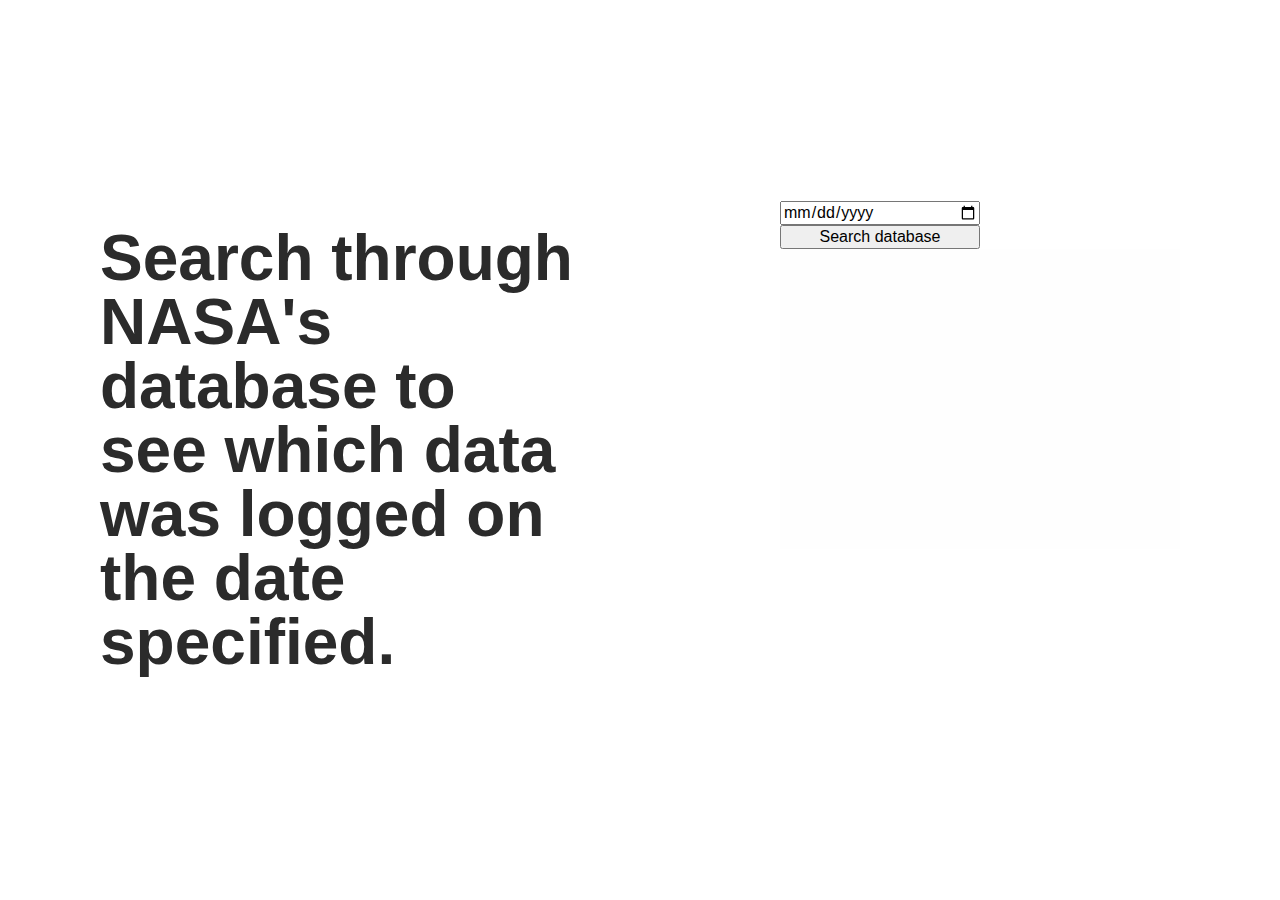
==== nasa-pod.html @ 1513b19c "first commit" ====
<!DOCTYPE html>
<html lang="en">
	<head>
    	<meta charset="utf-8">
    	<meta name="description" content="This is where your description goes">
    	<meta name="keywords" content="one, two, three">
		<meta name="viewport" content="width=device-width, initial-scale=1">
		<title>Title in the tab</title>

		<!-- external CSS link -->
		<link rel="stylesheet" href="css/normalize.css">
		<link rel="stylesheet" href="css/style.css">
	</head>
	<body class="fade-in-text">
		<section class="column">
			<section class="item">
				<h1>Search through NASA's database to see which data was logged on the date specified.</h1>
			</section>
			<section class="item" id="input-section">
				<input type="date" name="" value="YYYY-MM-DD">
				<button type="button" name="button">Search database</button>
				<img src="[data-uri]"><iframe src="" frameborder="0"></iframe>
				
				
			</section>
		</section>
		<script type="text/javascript" src="js/main.js"></script>
	</body>
</html>
---- css/style.css ----
/******************************************
/* CSS
/*******************************************/

/* Box Model Hack */
*{
  box-sizing: border-box;
  font-family: -apple-system, BlinkMacSystemFont, 'Segoe UI', Roboto, Oxygen, Ubuntu, Cantarell, 'Open Sans', 'Helvetica Neue', sans-serif;
}
/* animation */
.fade-in-text {
  display: inline-block;
  animation: fadeIn linear 2s;
  -webkit-animation: fadeIn linear 2s;
  -moz-animation: fadeIn linear 2s;
  -o-animation: fadeIn linear 2s;
  -ms-animation: fadeIn linear 2s;
}

@keyframes fadeIn {
  0% {opacity:0;}
  100% {opacity:1;}
}

@-moz-keyframes fadeIn {
  0% {opacity:0;}
  100% {opacity:1;}
}

@-webkit-keyframes fadeIn {
  0% {opacity:0;}
  100% {opacity:1;}
}

@-o-keyframes fadeIn {
  0% {opacity:0;}
  100% {opacity:1;}
}

@-ms-keyframes fadeIn {
  0% {opacity:0;}
  100% {opacity:1;}
}
/******************************************
/* LAYOUT
/*******************************************/

body{
  text-align: center;
  color: rgb(43, 43, 43);
  background-color: rgb (43, 43, 43);
  background-size:auto;
  max-height: 100vh;
}

img{
  max-width: 400px;
  max-height: 300px;

}

.home-page-container{
  display: flex;
  justify-content: center;
  align-items: center;
  height: 100vh;
}

#nasa-explore{
  padding: 2px 2px;
  color: white;
  background-color: rgb(43, 43, 43);;
}
.item{
  padding: 100px;
}
.column{
  text-align: start;
  display: flex;
  justify-content: center;
  align-items: center;
  height: 100vh;
}
.column h1{
  font-size: 4rem;
  line-height: 1;
}
.column input{
  width: 50%;
}
.column button{
  width: 50%;
}
#input-section{
  display: flex;
  flex-direction: column;
}

/******************************************
/* ADDITIONAL STYLES
/*******************************************/

@media only screen and (max-width:1000px){
  .column{
    display: block;
  }
  .column h1{
    font-size: 2.5rem;
    line-height: 1;
  }
  .item{
    padding: 20px;
  }
}
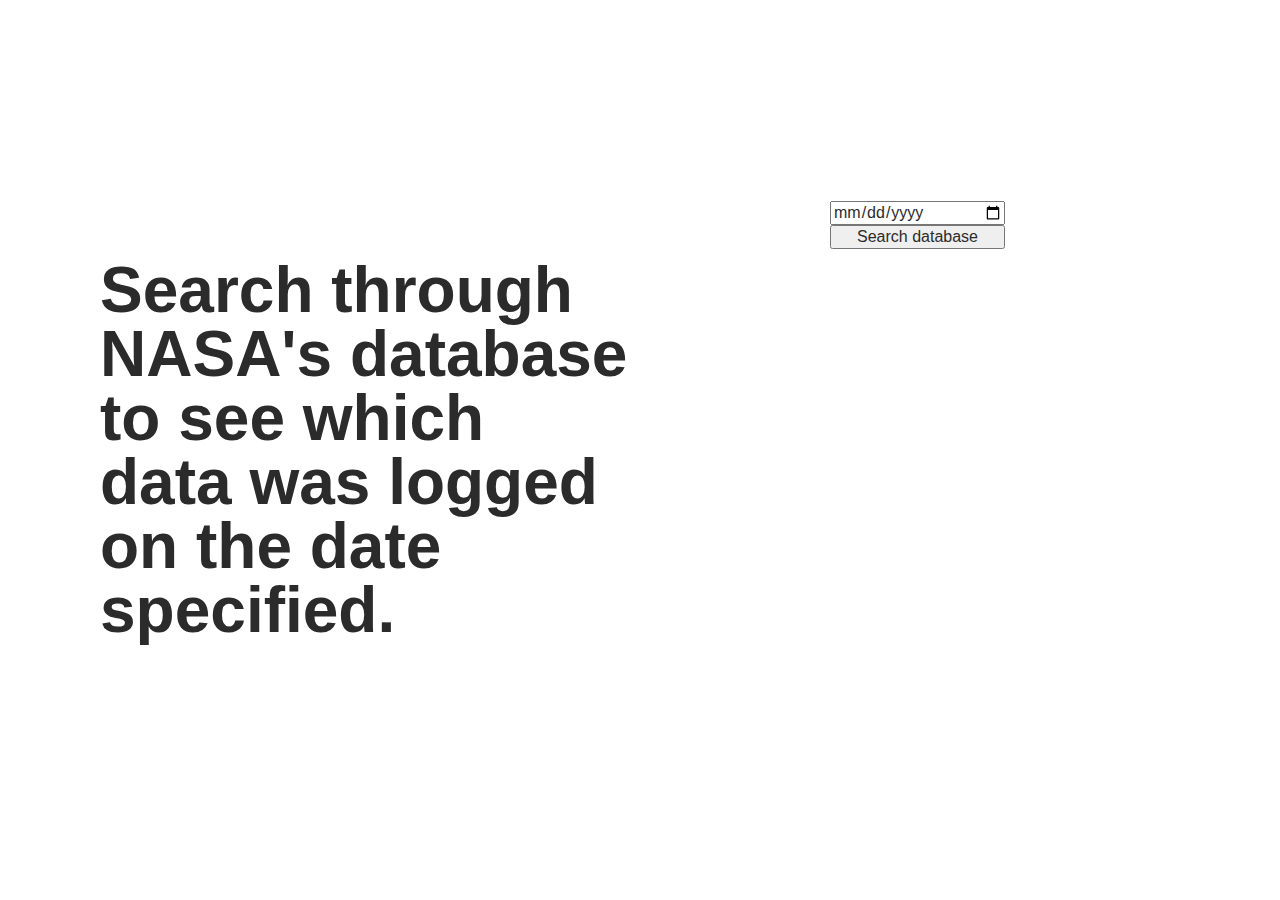
==== commit 4a0f98e4: "media query widths changed" ====
--- a/nasa-pod.html
+++ b/nasa-pod.html
@@ -19,7 +19,7 @@
 			<section class="item" id="input-section">
 				<input type="date" name="" value="YYYY-MM-DD">
 				<button type="button" name="button">Search database</button>
-				<img src="[data-uri]"><iframe src="" frameborder="0"></iframe>
+				<img src="[data-uri]"><iframe src="" frameborder="0"></iframe>
 				
 				
 			</section>
--- a/css/style.css
+++ b/css/style.css
@@ -52,11 +52,12 @@
   background-size:auto;
   max-height: 100vh;
 }
-
+a{
+  text-decoration: none;
+}
 img{
   max-width: 400px;
   max-height: 300px;
-
 }
 
 .home-page-container{
@@ -69,7 +70,7 @@
 #nasa-explore{
   padding: 2px 2px;
   color: white;
-  background-color: rgb(43, 43, 43);;
+  background-color: rgb(43, 43, 43);
 }
 .item{
   padding: 100px;
@@ -87,9 +88,11 @@
 }
 .column input{
   width: 50%;
+  color: rgb(43, 43, 43);
 }
 .column button{
   width: 50%;
+  color: rgb(43, 43, 43);
 }
 #input-section{
   display: flex;
@@ -111,4 +114,38 @@
   .item{
     padding: 20px;
   }
+  img{
+    max-width: 100%;
+    max-height: 100%;
+  }
+}
+@media only screen and (max-width:400px){
+  .column{
+    display: block;
+  }
+  .column h1{
+    font-size: 2.5rem;
+    line-height: 1;
+  }
+  .item{
+    padding: 20px;
+  }
+  img{
+    max-width: 100%;
+  }
+}
+@media only screen and (max-width:400px){
+  .column{
+    display: block;
+  }
+  .column h1{
+    font-size: 1.5rem;
+    line-height: 1;
+  }
+  .item{
+    padding: 20px;
+  }
+  img{
+    max-width: 90%;
+  }
 }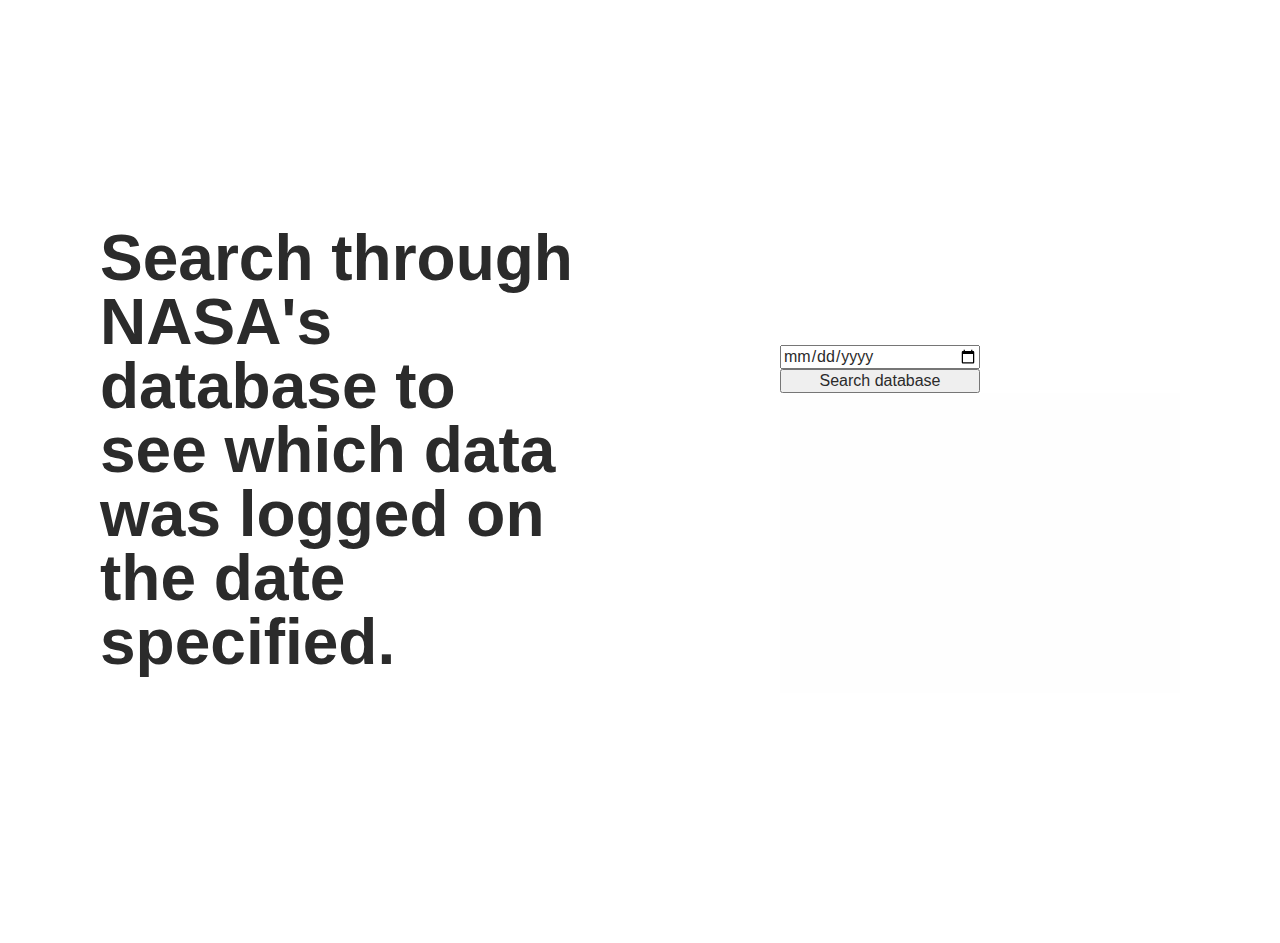
==== commit 948d1e20: "test" ====
--- a/nasa-pod.html
+++ b/nasa-pod.html
@@ -19,7 +19,7 @@
 			<section class="item" id="input-section">
 				<input type="date" name="" value="YYYY-MM-DD">
 				<button type="button" name="button">Search database</button>
-				<img src="[data-uri]"><iframe src="" frameborder="0"></iframe>
+				<img src="/img/dummy_400x300_ffffff_fff.jpg"><iframe src="" frameborder="0"></iframe>
 				
 				
 			</section>
--- a/css/style.css
+++ b/css/style.css
@@ -89,6 +89,7 @@
 .column input{
   width: 50%;
   color: rgb(43, 43, 43);
+  margin-top: 32vh;
 }
 .column button{
   width: 50%;
@@ -117,6 +118,9 @@
   img{
     max-width: 100%;
     max-height: 100%;
+  }
+  .column input{
+    margin-top: 0;
   }
 }
 @media only screen and (max-width:400px){
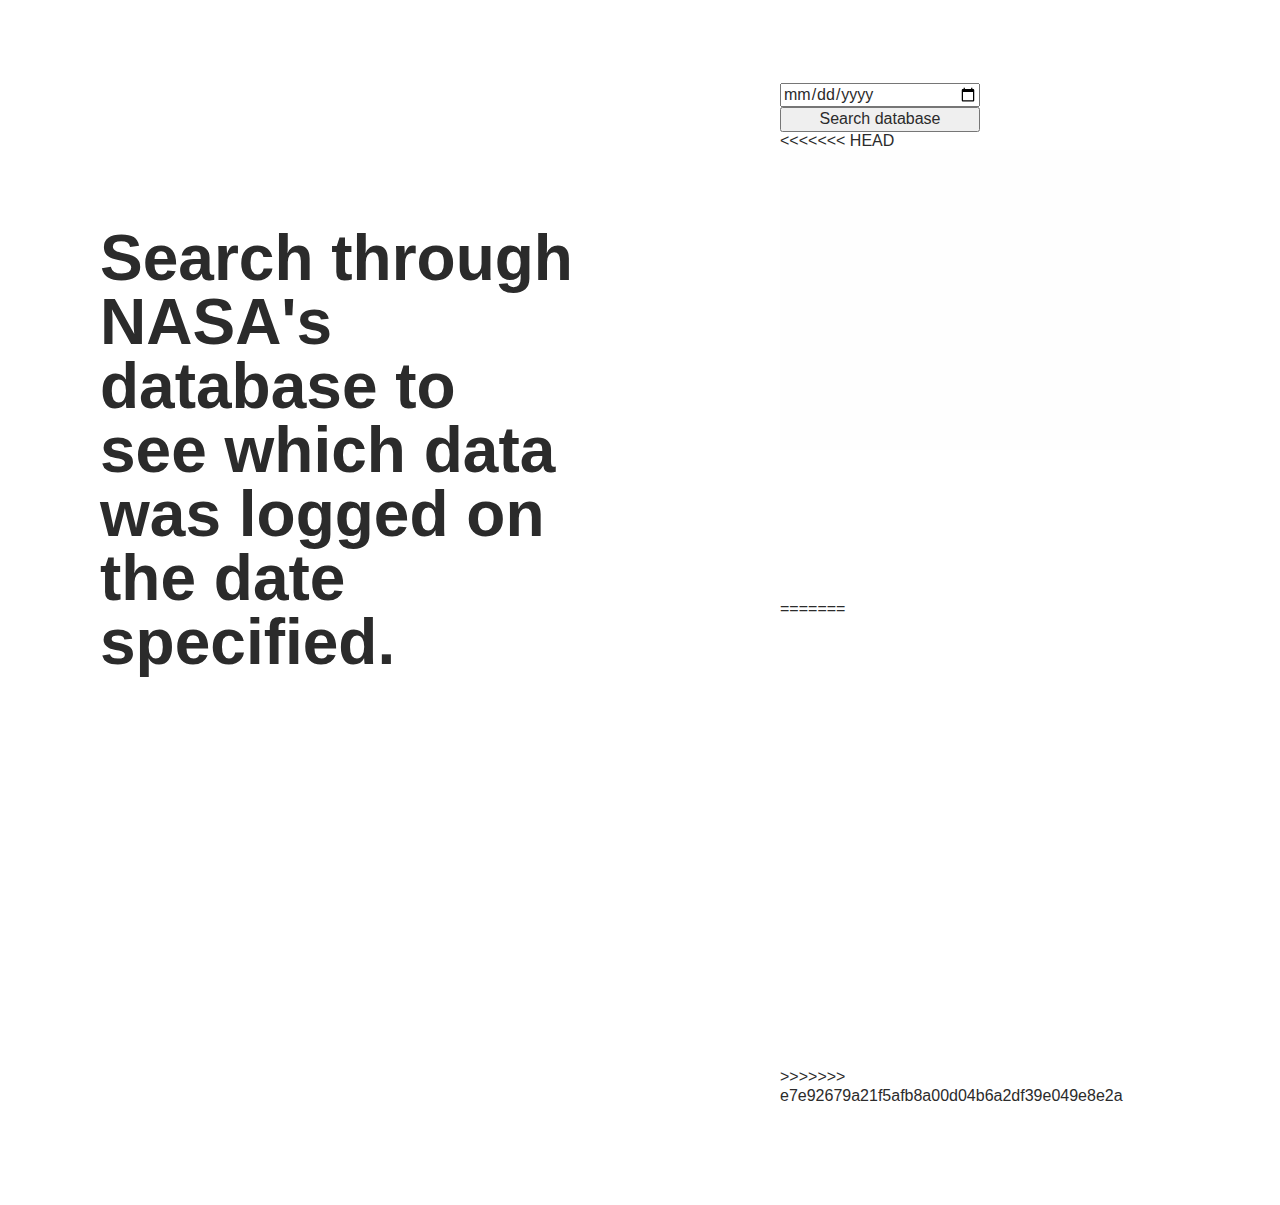
==== commit 2ccd62b5: "test" ====
--- a/nasa-pod.html
+++ b/nasa-pod.html
@@ -19,7 +19,11 @@
 			<section class="item" id="input-section">
 				<input type="date" name="" value="YYYY-MM-DD">
 				<button type="button" name="button">Search database</button>
+<<<<<<< HEAD
 				<img src="/img/dummy_400x300_ffffff_fff.jpg"><iframe src="" frameborder="0"></iframe>
+=======
+				<img src="[data-uri]"><iframe src="" frameborder="0"></iframe>
+>>>>>>> e7e92679a21f5afb8a00d04b6a2df39e049e8e2a
 				
 				
 			</section>
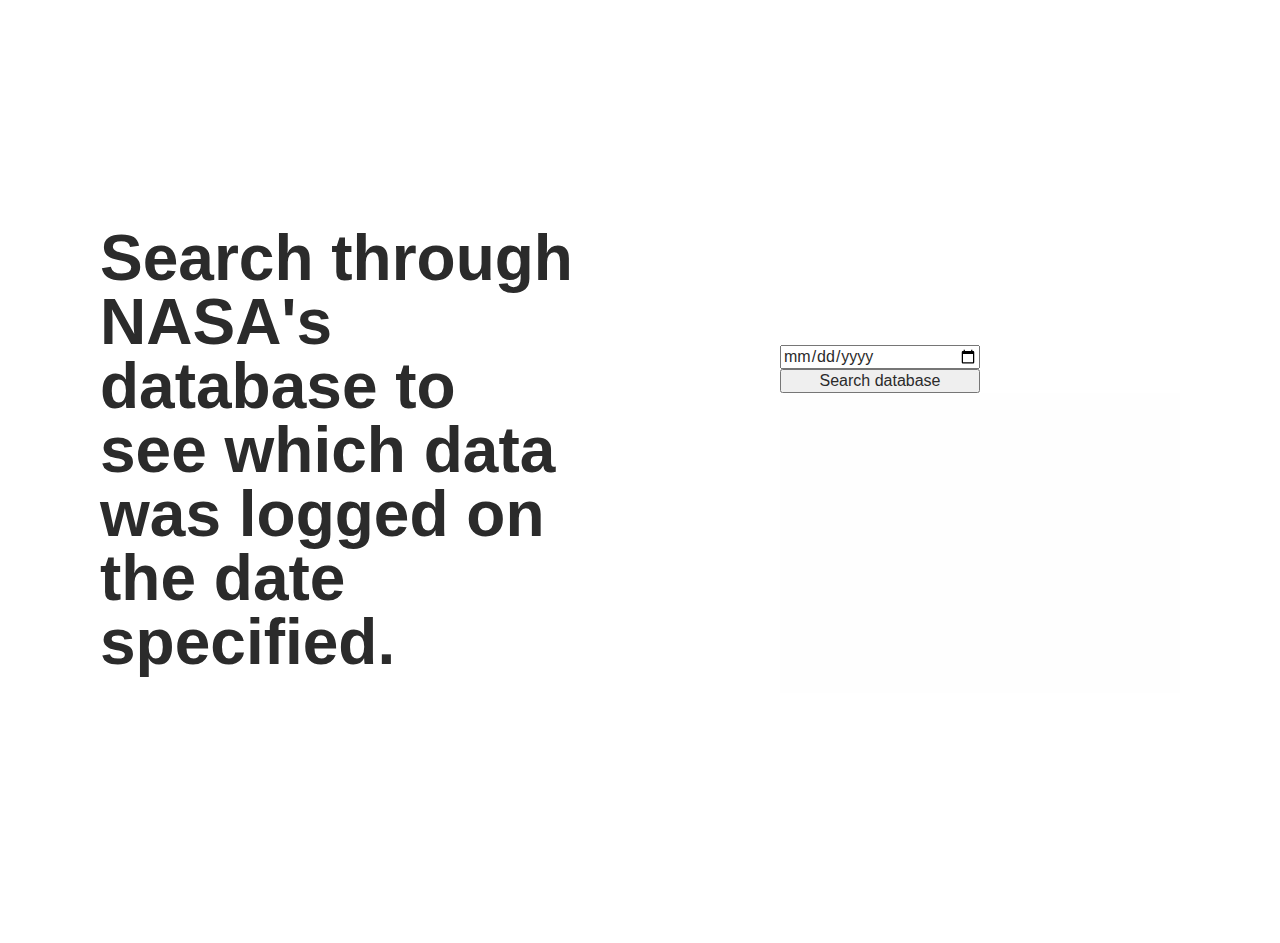
==== commit 7b665d1f: "image update" ====
--- a/nasa-pod.html
+++ b/nasa-pod.html
@@ -19,13 +19,7 @@
 			<section class="item" id="input-section">
 				<input type="date" name="" value="YYYY-MM-DD">
 				<button type="button" name="button">Search database</button>
-<<<<<<< HEAD
 				<img src="/img/dummy_400x300_ffffff_fff.jpg"><iframe src="" frameborder="0"></iframe>
-=======
-				<img src="[data-uri]"><iframe src="" frameborder="0"></iframe>
->>>>>>> e7e92679a21f5afb8a00d04b6a2df39e049e8e2a
-				
-				
 			</section>
 		</section>
 		<script type="text/javascript" src="js/main.js"></script>
